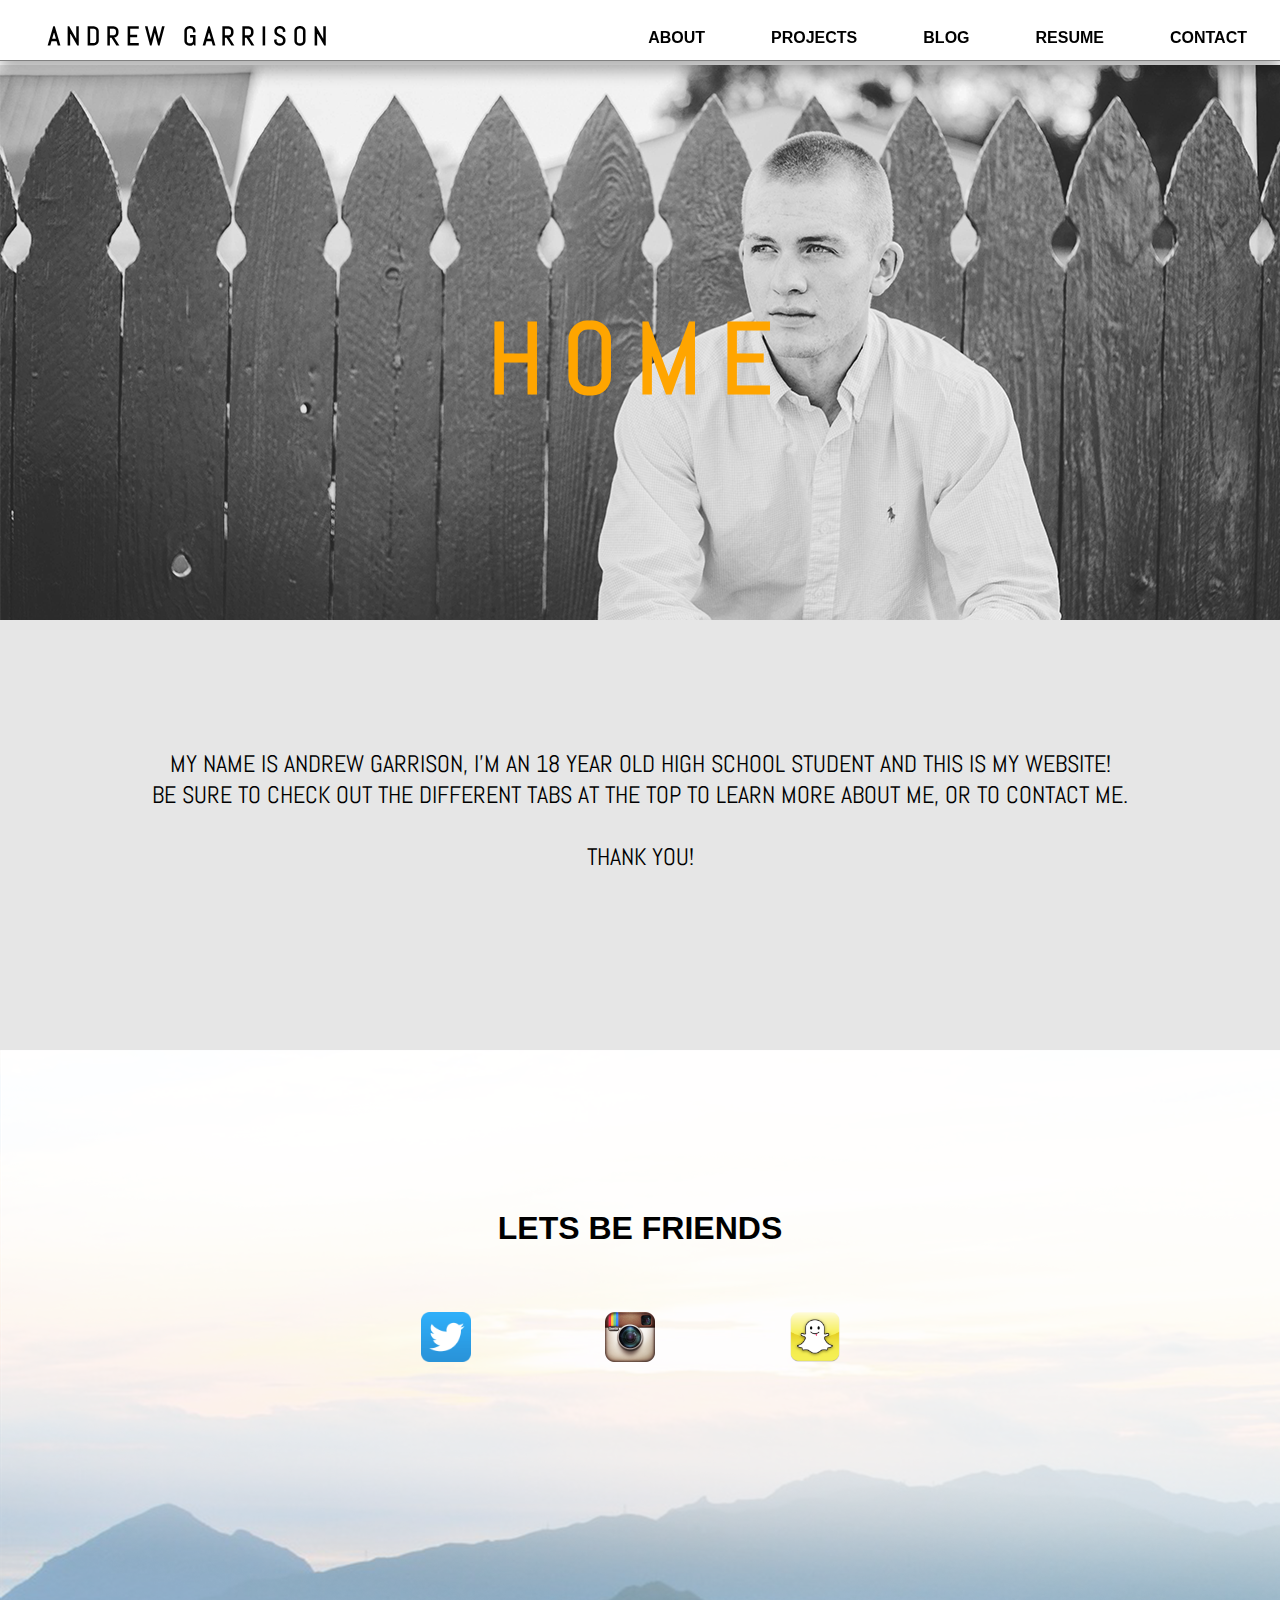
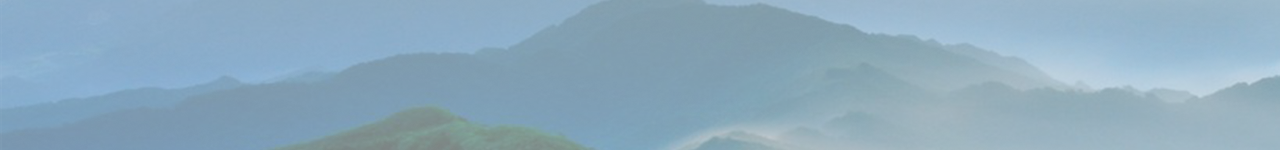
==== index.html @ fd9dc278 "Favicon & Snap close button change" ====
<!DOCTYPE html>
<html lang="en">
<head> 
<meta charset="utf-8">
<meta name="viewport" content="width=device-width; initial-scale=1; maximum-scale=1">
  <script src="http://ajax.googleapis.com/ajax/libs/jquery/1.11.1/jquery.min.js"></script>
  <script src="Script.js"></script>
  <link href ="Main.css" rel="stylesheet">
  <link href="css/hover.css" rel="stylesheet" media="all">
  <link href='http://fonts.googleapis.com/css?family=Oswald:400,300|Abel|Dosis:300,400,700' rel='stylesheet' type='text/css'>
  <!--[if IE]> <script src="http://html5shiv.googlecode.com/svn/trunk/html5.js"></script><![endif]-->
  <link rel="icon" type="image/png" href="Images/Favicon.png">
<title>
  AG | Home
</title>
</head>
<body>  
<header>
<nav>
<div id = "header-content">
  <a id="menu-icon"><img id="navOpacity" src="Images/NavIcon.png"></a>
  
    <a id="return1" href="index.html"><img src="Images/home-icon.png"></a> 
    <a id="mobileNav"><img src="Images/mobileNav.jpeg"></a>
        <a id="return" href="index.html"> Andrew Garrison </a> 
        <h5 id="webTitle">Andrew Garrison</h5>
        <div id="nav">
  <ul>
    <li id="bye1"><a id="blue" href="About.html" class="current">About</a></li>
    <li id="bye2"><a id="green" href="Projects.html">Projects</a></li>
    <li id="bye3"><a id="orange" href="Blog.html">Blog</a></li>
    <li id="bye4"><a id="yellow" href="Resume.html">Resume</a></li>
    <li id="bye5"><a id="grey" href="Contact.html">Contact</a></li>
    </ul>
  </div>
<div>
</nav>
<script>
$(document).ready(function() {
    // trigger the function when clicking on an assigned element
    $("#menu-icon, #mobileNav").click(function() {
      $("#nav").toggle("25ms");
    });
$(window).resize(function(){

       if ($(window).width() >= 1055) {  

          $("#nav").show();

       } else {
        
          $("#nav").hide();
       
       }
});
});
</script>
</header>
  <div id ="banner">
      <h2> Home </h2>
  </div>
  <div id ="content">
      <p> My name is Andrew Garrison, i'm an 18 year old high school student and this is my website!<br>
        Be sure to check out the different tabs at the top to learn more about me, or to contact me. <br></br>
        Thank You! 
      </p>
        
  </div>
  <div id="content2">
    <h3>Lets Be Friends
    </h3>
    <div id="animate">
      <ul id="socialIcons">
         <li class="social" id="twit"><a href="https://twitter.com/Andrew_Garrison" target="_blank"><img src="Images/twiticon.png" height="50px" width="50px"></li></a>
        <li class="social" id="insta"><a href="http://instagram.com/andrew_garrison/" target="_blank"><img src="Images/instaicon.png" height="50px" width="50px"></li></a>
        <li class="social" id="snap"><a href="#popup-box" class="popup-window"><img src="Images/snapicon.png" height="50px" width="50px"></li></a>
      </ul>
      <div id="popup-box" class="popupInfo">

        <form>
          <img id="iPhone" src="Images/iPhone.png" height ="570px" width="355px">
          <br>
          <button type="button" class="close"> Close </button>
        </form>

      </div>
    </div>
  </div>
</div> 
</body>
</html>
---- Main.css ----
@font-face {
  font-family: "Ostrich Sans";
  src: url("WebFonts/ostrich-regular.ttf")
  local('Ostrich Sans'),
  format('truetype');
}
@font-face {
  font-family: 'Bebas';
  src: url("WebFonts/BEBAS.TTF")
  local('Bebas'),
  format('truetype');
}
*
{
    margin : 0;
    padding: 0;
}
body {
  text-align: center;
}
#return1 {
  display: none;
}
#webTitle {
  display: none;
}
#mobileNav {
  display: none;
}
header {
  background: white;
  height: 60px;
  width: 100%;
  z-index: 20;
  position: fixed;
  top: 0px;
  box-shadow: 0 10px 15px rgba(0,0,0,0.3);
  border-bottom: 1px solid grey;
}
#header-content {
  width: 100%; margin: 0 auto; padding: 5px 0 0 0;
  overflow: hidden;
  
}
#container {
  margin-top: 230px;
}
#return {
  float: left;
  font-size: 26px; text-transform: uppercase; letter-spacing: 6px;
  font-family: 'Abel', sans-serif;
  color: black;
  margin-left: 40px;
  cursor: pointer;
  text-decoration: none;
  background-color: transparent;
  width: 300px;
  padding: 0px;
  margin-top: 15px;
  transition: none;
}
#nav {
	float: right;
}
ul {
  list-style-type: none;
}

li {
  display: inline;
  padding: 23px;
  float: left;
  position: relative;
  top: 1px;
}
a {
  font-size: 16px;
  font-family: sans-serif, 'Abel';
  font-weight: bold;
  text-transform: uppercase;
  text-decoration: none;
  padding: 10px;
  color: black;
  transition: 100ms ease-out;
  -webkit-transition: 100ms ease-out;
  -moz-transition: 100ms ease-out;
  -o-transition: 100ms ease-out;
}
#orange:hover {
  border-bottom: 4px solid #2FEB67;
}
#blue:hover {
  border-bottom: 4px solid #61C8FF;
}
#green:hover  {
  border-bottom: 4px solid #FFC640;
}
#yellow:hover {
  border-bottom: 4px solid #FFFB00;
}
#grey:hover {
  border-bottom: 4px solid #7F6887;
}

#banner {
  top: 65px;
  width: 100%;
  height: 600px; 
  background-image: url("Images/MeBanner.png");
  position: absolute;
  background-size: cover;
}

#banner h2 {
  font-family: 'Abel', sans-serif;
  font-size: 100px;
  text-transform: uppercase;
  letter-spacing: 20px;
  margin-top: 230px;
  color: orange;
  text-align: center;
}


#content {
  background-position: center;
  width: 100%;
  position: absolute;
  top: 620px;
  background: white;
  height: 60%;
  background-color: #E6E6E6;
}
#content p {
  text-transform: uppercase;
  font-family: 'Abel', sans-serif;
  font-size: 24px;
  margin-top: 10%;
  width: 80%;
  margin-left: 10%;
  margin-right: 10%;
  position: relative;
  }
  
  #content #info {
    font-size: 24px;
  }

#content h1 {
  text-transform: uppercase;
  font-family: 'Bebas', sans-serif;
  font-size: 36px;
  border: 2px solid black; width: 30%;
  margin-top: 125px;
  position: relative;
  margin-left: 35%;
  }

#content2 {
  background-image: url("Images/MountainFlow.png");
  position: absolute;
  height: 700px;
  width: 100%;
  top: 1050px;
}

#content2 h3 {
  font-family: helvetica;
  text-transform: uppercase;
  font-size: 32px;
  padding-top: 160px;
}

#content2 .social {
    padding: 5px;
    width: 10%;
    float: none;
    /*background-color: none;
    border: 0px;
    outline: 0px;*/
    border-bottom: none;
    top: 60px;
    display: inline-block;
    list-style: none;
    padding-right: 4%;
    position: relative;
    opacity: 1;
}
#socialIcons {
  margin-left: 2%;
}
.social {
  display: inline-block;
  vertical-align: middle;
  -webkit-transform: translateZ(0);
  transform: translateZ(0);
  box-shadow: 0 0 1px rgba(0, 0, 0, 0);
  -webkit-backface-visibility: hidden;
  backface-visibility: hidden;
  -moz-osx-font-smoothing: grayscale;
  -webkit-transition-duration: 0.3s;
  transition-duration: 0.3s;
  -webkit-transition-property: transform;
  transition-property: transform;
}
.social:hover, .social:focus, .social:active {
  -webkit-transform: scale(1.1);
  transform: scale(1.1);
}
.popupInfo {
  display: none;
  float: left;
  font-size: 18px;
  position: fixed;
  top: 50%;
  left: 51%;
  margin: -100px 0 0 -100px;
  z-index: 12400;
}
#mask {
  display: none;
  background: #000;
  position: fixed;
  left: 0;
  top: 0;
  z-index: 12300;
  width: 100%;
  height: 100%;
  opacity: 0.4;
}
#menu-icon {

  display: none;
  float: right;
  left: 85%;
  top: 0px;
  position: fixed;
  padding: none;
}
.close {
  border: 1px solid black;
  font-family: 'Abel', sans-serif;
  font-weight: bold;
  padding: 5px;
  height: 25px;
  background-color: transparent;
  padding-right: 10px;
  padding-left: 10px;
  cursor: pointer;
}

#navOpacity {
  padding: 8px;
}


/*MEDIA QUERY*/
@media only screen and (max-width : 1065px) {


  #menu-icon {

    display: block;
    top: 5px;
    cursor: pointer;
  }
  #nav {
    display: none;
  }
  #navOpacity {
    height: 25px;
    width: 35px;
    opacity: 1;
    transition: 200ms ease-out;
    -webkit-transition: 200ms ease-out;
    -moz-transition: 200ms ease-out;
    -o-transition: 200ms ease-out;
  }
  #navOpacity:hover {
    opacity: 0.7;
    transition: 200ms ease-out;
    -webkit-transition: 200ms ease-out;
    -moz-transition: 200ms ease-out;
    -o-transition: 200ms ease-out;
  }
  
  nav ul, nav:active ul { 

    position: fixed;
    padding: 20px;
    background: white;
    border-bottom: 1px solid grey;
    border-left: 1px solid grey;
    border-right: 1px solid grey;
    right: 0px;
    top: 60px;
    width: 25%;
    border-radius: 0px 0 4px 4px;
  }

  nav li {

    text-align: center;
    width: 100%;
    padding: 10px 0;
    margin: 0;

  }
  #return {
  float: left;
  font-size: 26px; text-transform: uppercase; letter-spacing: 6px;
  font-family: 'Abel', sans-serif;
  color: black;
  margin-left: 40px;
  cursor: pointer;
  text-decoration: none;
  background-color: transparent;
  width: 300px;
  padding: 0px;
  margin-top: 15px;
  transition: none;
}
}
@media only screen and (max-width : 620px) {
  #content2 .social {
    width: 50%;
  }
}

@media only screen and (max-width : 667px) {
  header {
  background: white;
  height: 60px;
  width: 100%;
  z-index: 20;
  position: absolute;
  top: 0px;
  border-bottom: 1px solid grey;
}

#webTitle {
  font-family: 'Abel', sans-serif;
  font-size: 24px;
  position: relative;
  left: 3px;
  display: block;
  bottom: 3px;
}

#header-content {
  width: 100%; margin: 0 auto; padding: 5px 0 0 0;
  overflow: hidden;
  
}
#container {
  margin-top: 230px;
}
#return1 img {
  background-color: transparent;
  width: 40px;
  float: left;
  padding-left: 10px;
  position: relative;
  top: 5px;
  display: block;
  z-index: 1000;
}
#return1 {
  display: block;
}
#return {
  display: none;
}
#nav {
  float: right;
}
#nav-icon {
  display: none;
}
#navOpacity {
  display: none;
}
ul {
  list-style-type: none;
}
a {
  font-size: 14px;
  font-family: sans-serif, 'Abel';
  font-weight: bold;
  text-transform: uppercase;
  text-decoration: none;
  padding: 10px;
  color: black;
  transition: 100ms ease-out;
  -webkit-transition: 100ms ease-out;
  -moz-transition: 100ms ease-out;
  -o-transition: 100ms ease-out;
}
#orange:hover {
  border-bottom: 4px solid #2FEB67;
}
#blue:hover {
  border-bottom: 4px solid #61C8FF;
}
#green:hover  {
  border-bottom: 4px solid #FFC640;
}
#yellow:hover {
  border-bottom: 4px solid #FFFB00;
}
#grey:hover {
  border-bottom: 4px solid #7F6887;
}


/*MEDIA QUERY*/



  #mobileNav {
    position: relative;
    display: block;
    bottom: 14px;
    cursor: pointer;
    padding-left: 1px;
    float: right;
    z-index: 1000;
  }
  #nav {
    display: none;
  }
  #mobileNav img {
    height: 35px;
    width: 45px;
    opacity: 1;
    transition: 200ms ease-out;
    -webkit-transition: 200ms ease-out;
    -moz-transition: 200ms ease-out;
    -o-transition: 200ms ease-out;
  }
  #mobileNav:hover {
    opacity: 0.7;
    transition: 200ms ease-out;
    -webkit-transition: 200ms ease-out;
    -moz-transition: 200ms ease-out;
    -o-transition: 200ms ease-out;
  }
  
  nav ul, nav:active ul { 

    position: absolute;
    padding: 20px;
    background: white;
    border-bottom: 1px solid grey;
    border-left: 1px solid grey;
    border-right: 1px solid grey;
    padding-right: 0px;
    top: 61px;
    width: 30%;
    border-radius: 0px 0 4px 4px;
    height: 175px;
    float: right;
  }

  nav li {

    text-align: middle;
    width: 100%;
    padding: 10px 0;
    margin: 0;

  }
  #banner {
  top: 60px;
  width: 100%;
  height: 275px; 
  background-image: url("Images/bannerpic.png");
  position: absolute;
  background-size: cover;
}

#banner h2 {
  font-family: 'Abel', sans-serif;
  font-size: 40px;
  text-transform: uppercase;
  letter-spacing: 5px;
  margin-top: 110px;
  color: orange;
  text-align: center;
}


#content {
  background-position: center;
  width: 100%;
  position: absolute;
  top: 335px;
  height: 60%;
  background-color: #E6E6E6;
}
#content p {
  font-variant: small-caps;
  font-family: 'Abel', sans-serif;
  font-size: 18px;
  margin-top: 15%;
  width: 90%;
  margin-left: 5%;
  margin-right: 5%;
  position: relative;
  }
  
  #content #info {
    font-size: 16px;
  }

#content h1 {
  text-transform: uppercase;
  font-family: sans-serif, 'Abel';
  font-size: 24px;
  border: 2px solid black; width: 30%;
  margin-top: 125px;
  position: relative;
  margin-left: 35%;
  }

#content2 {
  background-image: url("Images/MountainFlow.png");
  background-size: cover;
  position: absolute;
  height: 500px;
  width: 100%;
  top: 630px;
}

#content2 h3 {
  font-family: sans-serif, 'Abel';
  text-transform: uppercase;
  font-size: 24px;
  padding-top: 40px;
}

#content2 .social {
    padding: 5px;
    width: 50px;
    float: none;
    /*background-color: none;
    border: 0px;
    outline: 0px;*/
    border-bottom: none;
    margin-top: 30px;
    display: inline-block;
    list-style: none;
    padding-right: 5%;
    position: relative;
    opacity: 1;
  }
#socialIcons {
  margin-right: 25px;
}
.social {
  display: inline-block;
  vertical-align: middle;
  -webkit-transform: translateZ(0);
  transform: translateZ(0);
  box-shadow: 0 0 1px rgba(0, 0, 0, 0);
  -webkit-backface-visibility: hidden;
  backface-visibility: hidden;
  -moz-osx-font-smoothing: grayscale;
  -webkit-transition-duration: 0.3s;
  transition-duration: 0.3s;
  -webkit-transition-property: transform;
  transition-property: transform;
}
.social:hover, .social:focus, .social:active {
  -webkit-transform: scale(1.1);
  transform: scale(1.1);
}
.popupInfo {
  display: none;
  font-size: 18px;
  position: absolute;
  top: 30%;
  left: 52%;
  margin: -100px 0 0 -100px;
  z-index: 12400;
}
#iPhone {
  width: 200px;
  height: 320px;
}
#mask {
  display: none;
  background: #000;
  position: fixed;
  left: 0;
  top: 0;
  z-index: 12300;
  width: 100%;
  height: 100%;
  opacity: 0.4;
}
.close {
  border: 1px solid black;
  font-family: 'Abel', sans-serif;
  font-weight: bold;
  padding: 5px;
  height: 25px;
  background-color: transparent;
  padding-right: 10px;
  padding-left: 10px;
  cursor: pointer;
}
}
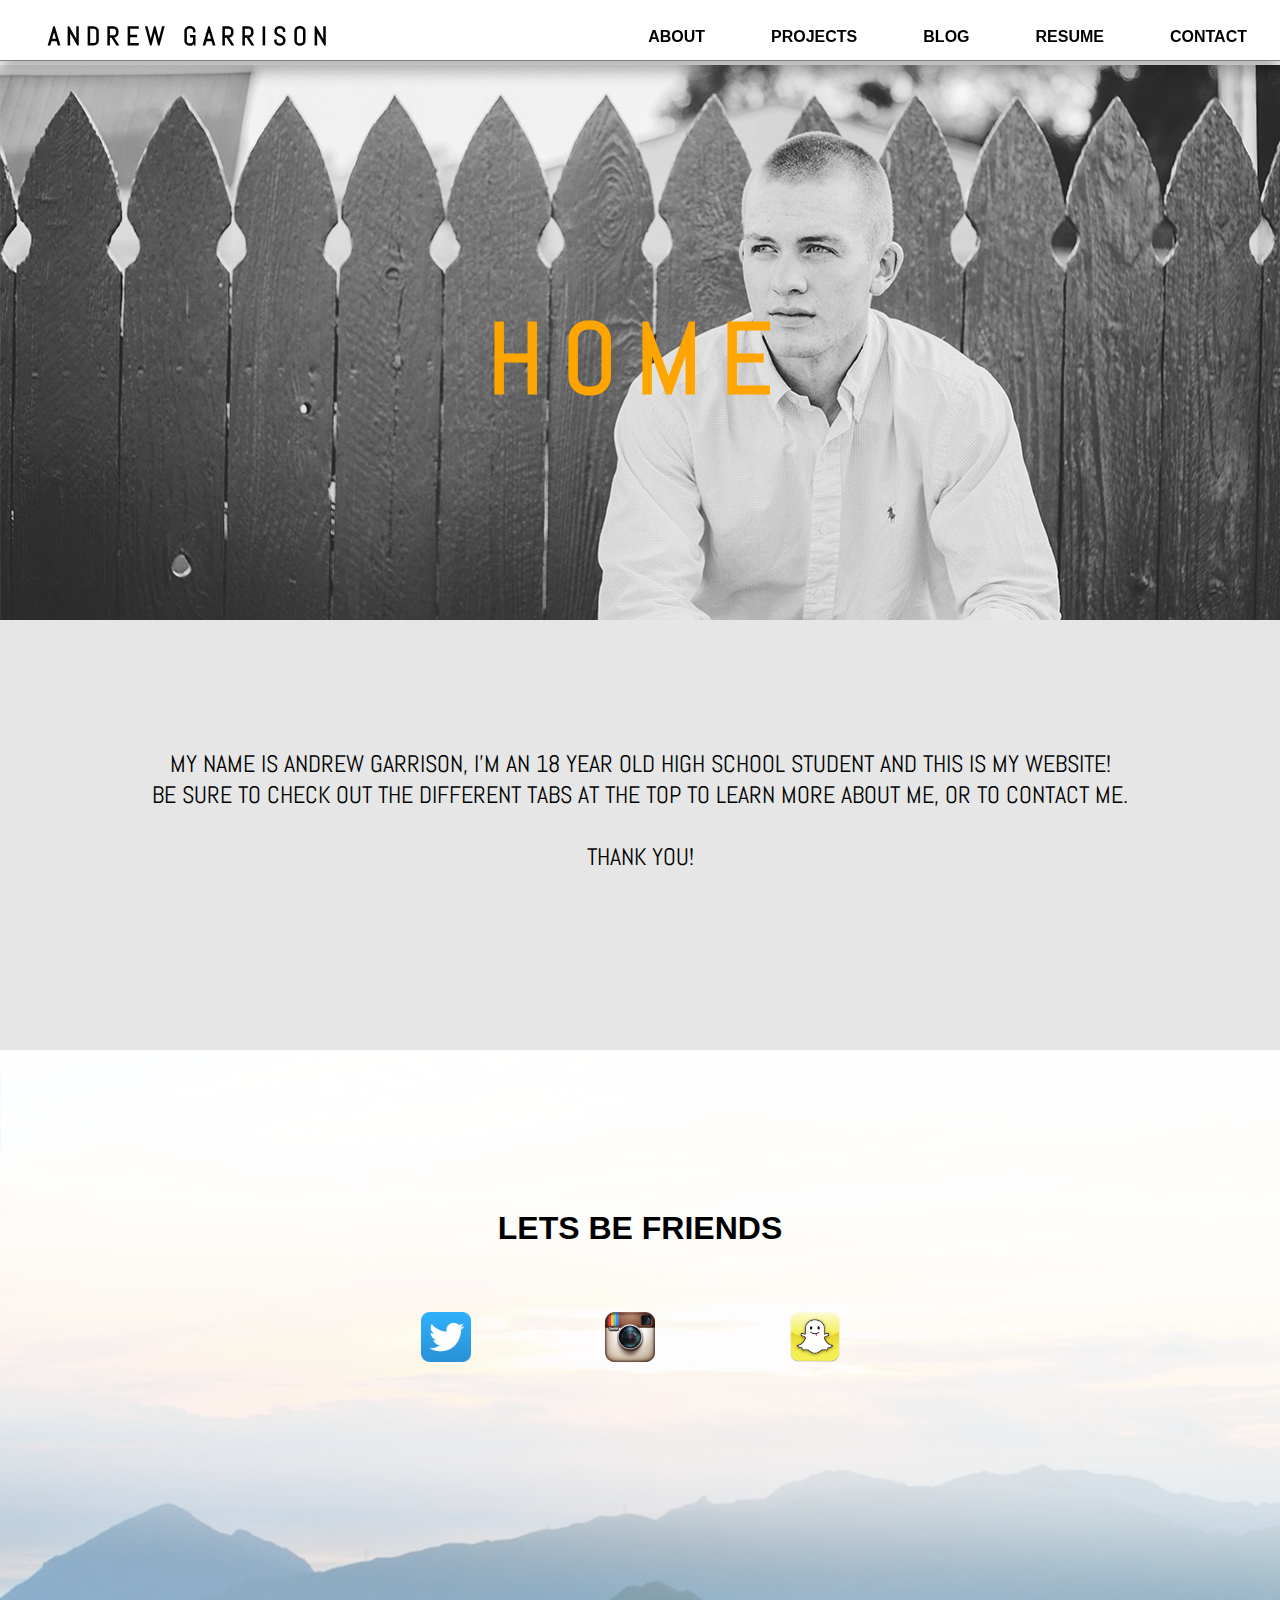
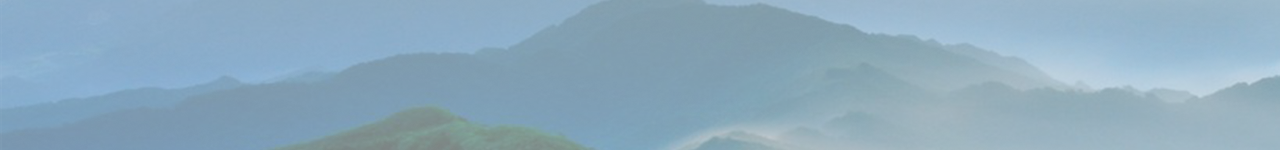
==== commit 4b8570cf: "Resume and Contact Responsive Update" ====
--- a/index.html
+++ b/index.html
@@ -11,7 +11,7 @@
   <!--[if IE]> <script src="http://html5shiv.googlecode.com/svn/trunk/html5.js"></script><![endif]-->
   <link rel="icon" type="image/png" href="Images/Favicon.png">
 <title>
-  AG | Home
+  Home
 </title>
 </head>
 <body>  
--- a/Main.css
+++ b/Main.css
@@ -71,7 +71,7 @@
   padding: 23px;
   float: left;
   position: relative;
-  top: 1px;
+  bottom: 0px;
 }
 a {
   font-size: 16px;
@@ -247,6 +247,18 @@
   padding-right: 10px;
   padding-left: 10px;
   cursor: pointer;
+  transition: 400ms ease-out;
+  -webkit-transition: 400ms ease-out;
+  -moz-transition: 400ms ease-out;
+  -o-transition: 400ms ease-out;
+
+}
+.close:hover {
+  background-color: white;
+  transition: 400ms ease-out;
+   -webkit-transition: 400ms ease-out;
+  -moz-transition: 400ms ease-out;
+  -o-transition: 400ms ease-out;
 }
 
 #navOpacity {
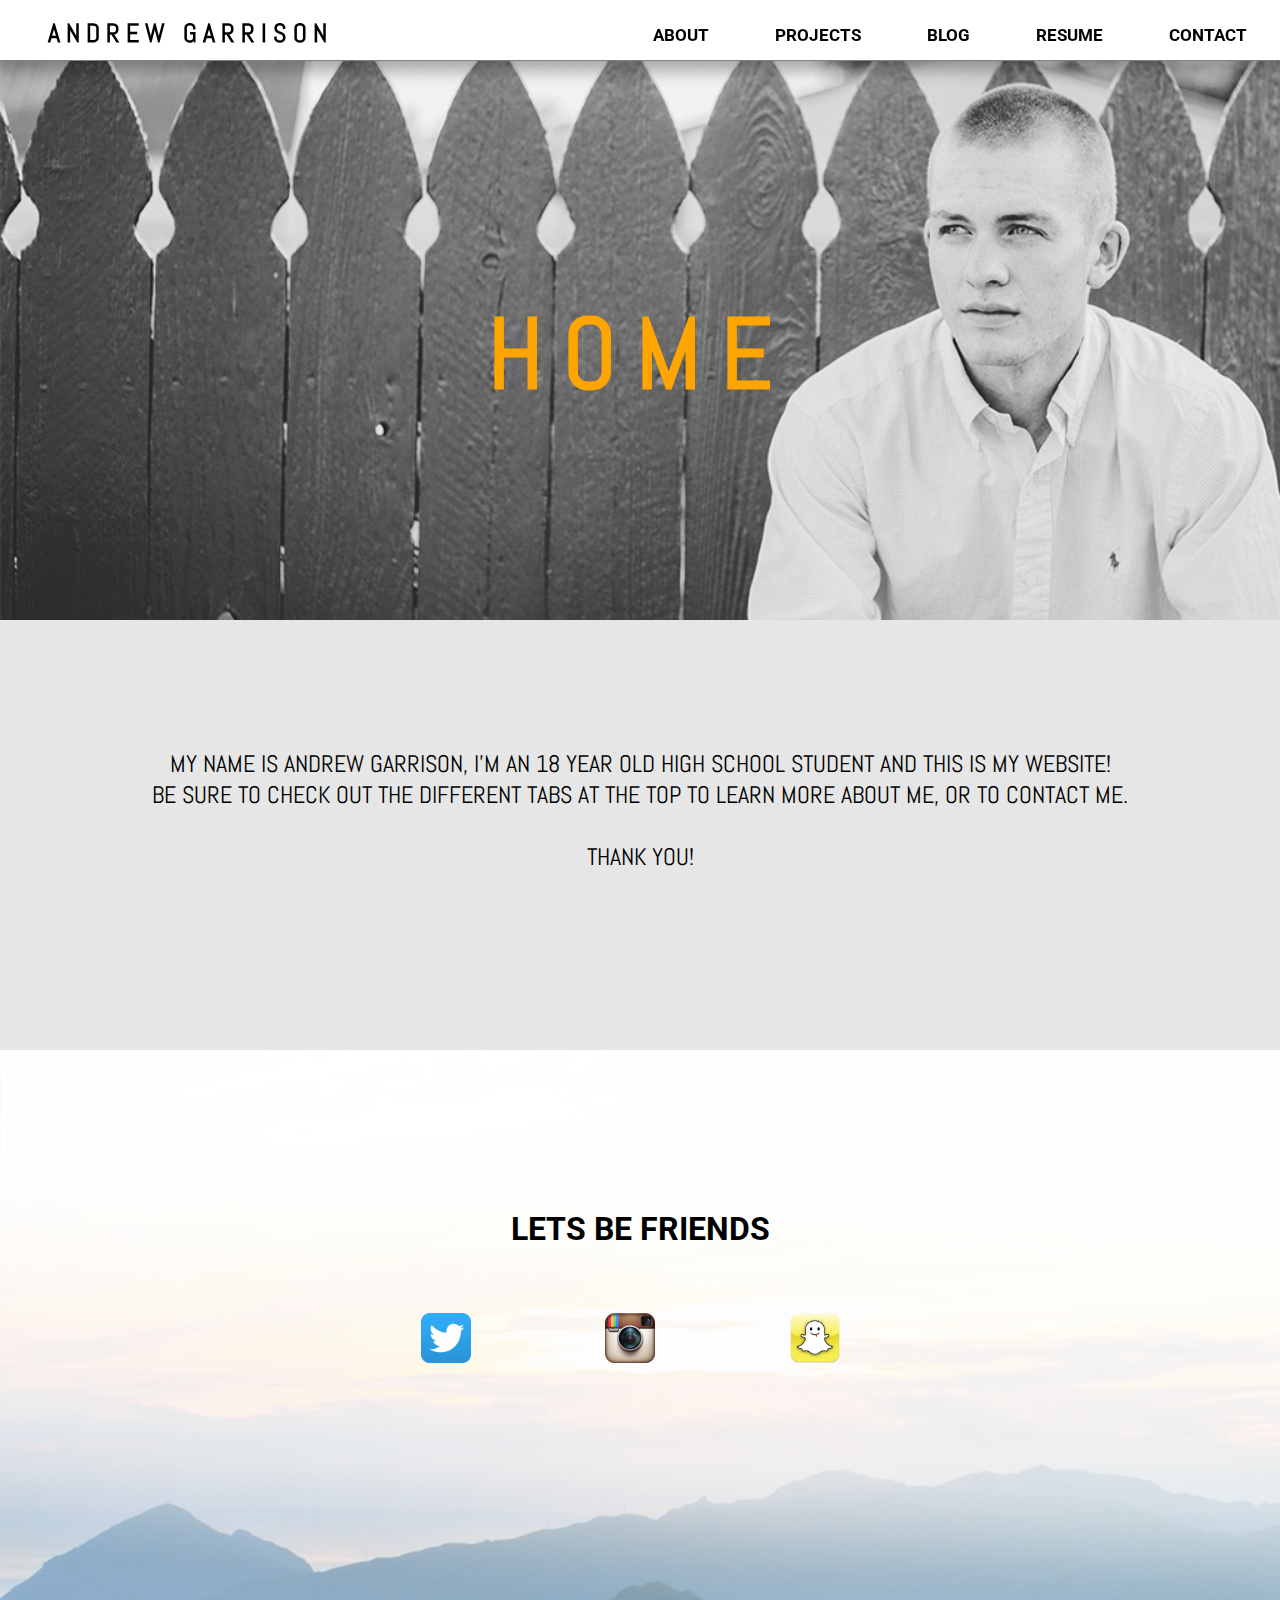
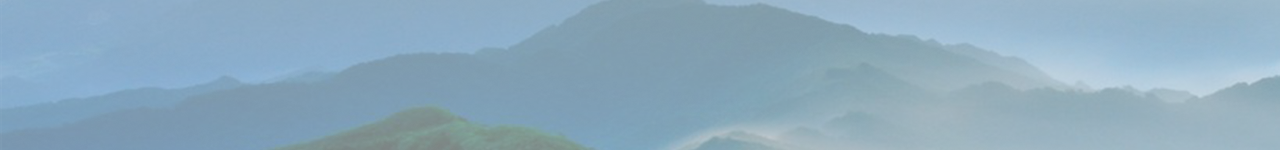
==== commit 2cf36b82: "Scroll & Font Changes" ====
--- a/index.html
+++ b/index.html
@@ -2,12 +2,12 @@
 <html lang="en">
 <head> 
 <meta charset="utf-8">
-<meta name="viewport" content="width=device-width; initial-scale=1; maximum-scale=1">
+<meta name="viewport" content="width=device-width, initial-scale=1">
   <script src="http://ajax.googleapis.com/ajax/libs/jquery/1.11.1/jquery.min.js"></script>
   <script src="Script.js"></script>
   <link href ="Main.css" rel="stylesheet">
   <link href="css/hover.css" rel="stylesheet" media="all">
-  <link href='http://fonts.googleapis.com/css?family=Oswald:400,300|Abel|Dosis:300,400,700' rel='stylesheet' type='text/css'>
+  <link href='http://fonts.googleapis.com/css?family=Oswald:400,300|Abel|Dosis:300,400,700|Roboto' rel='stylesheet' type='text/css'>
   <!--[if IE]> <script src="http://html5shiv.googlecode.com/svn/trunk/html5.js"></script><![endif]-->
   <link rel="icon" type="image/png" href="Images/Favicon.png">
 <title>
@@ -29,8 +29,8 @@
     <li id="bye1"><a id="blue" href="About.html" class="current">About</a></li>
     <li id="bye2"><a id="green" href="Projects.html">Projects</a></li>
     <li id="bye3"><a id="orange" href="Blog.html">Blog</a></li>
-    <li id="bye4"><a id="yellow" href="Resume.html">Resume</a></li>
-    <li id="bye5"><a id="grey" href="Contact.html">Contact</a></li>
+    <li id="bye4"><a id="purple" href="Resume.html">Resume</a></li>
+    <li id="bye5"><a id="yellow" href="Contact.html">Contact</a></li>
     </ul>
   </div>
 <div>
@@ -47,11 +47,18 @@
 
           $("#nav").show();
 
+
        } else {
         
           $("#nav").hide();
        
        }
+});
+$(window).scroll(function() {
+  var wScroll = $(this).scrollTop();
+  $('#banner').css({
+    'transform' : 'translate(0px, -'+ wScroll /40 +'%)'
+  })
 });
 });
 </script>
--- a/Main.css
+++ b/Main.css
@@ -56,7 +56,7 @@
   background-color: transparent;
   width: 300px;
   padding: 0px;
-  margin-top: 15px;
+  margin-top: 12px;
   transition: none;
 }
 #nav {
@@ -71,43 +71,44 @@
   padding: 23px;
   float: left;
   position: relative;
-  bottom: 0px;
+  top: -3px;
 }
 a {
-  font-size: 16px;
-  font-family: sans-serif, 'Abel';
+  font-size: 17px;
+  font-family: 'Roboto', sans-serif;
   font-weight: bold;
   text-transform: uppercase;
   text-decoration: none;
   padding: 10px;
   color: black;
-  transition: 100ms ease-out;
-  -webkit-transition: 100ms ease-out;
-  -moz-transition: 100ms ease-out;
-  -o-transition: 100ms ease-out;
+  transition: 200ms ease-in-out;
+  -webkit-transition: 200ms ease-in-out;
+  -moz-transition: 200ms ease-in-out;
+  -o-transition: 200ms ease-in-out;
 }
 #orange:hover {
-  border-bottom: 4px solid #2FEB67;
+  color: #2FEB67;
 }
 #blue:hover {
-  border-bottom: 4px solid #61C8FF;
+  color: #61C8FF;
 }
 #green:hover  {
-  border-bottom: 4px solid #FFC640;
+  color: #FFC640;
+}
+#purple:hover {
+  color: #7F6887;
 }
 #yellow:hover {
-  border-bottom: 4px solid #FFFB00;
-}
-#grey:hover {
-  border-bottom: 4px solid #7F6887;
+  color: #FFFB00;
 }
 
 #banner {
-  top: 65px;
+  top: 60px;
   width: 100%;
   height: 600px; 
   background-image: url("Images/MeBanner.png");
   position: absolute;
+  background-attachment: fixed;
   background-size: cover;
 }
 
@@ -117,6 +118,7 @@
   text-transform: uppercase;
   letter-spacing: 20px;
   margin-top: 230px;
+  position: relative;
   color: orange;
   text-align: center;
 }
@@ -165,7 +167,7 @@
 }
 
 #content2 h3 {
-  font-family: helvetica;
+  font-family: 'Roboto', Helvetica;
   text-transform: uppercase;
   font-size: 32px;
   padding-top: 160px;
@@ -397,7 +399,7 @@
 }
 a {
   font-size: 14px;
-  font-family: sans-serif, 'Abel';
+  font-family: 'Roboto', sans-serif;
   font-weight: bold;
   text-transform: uppercase;
   text-decoration: none;
@@ -408,21 +410,7 @@
   -moz-transition: 100ms ease-out;
   -o-transition: 100ms ease-out;
 }
-#orange:hover {
-  border-bottom: 4px solid #2FEB67;
-}
-#blue:hover {
-  border-bottom: 4px solid #61C8FF;
-}
-#green:hover  {
-  border-bottom: 4px solid #FFC640;
-}
-#yellow:hover {
-  border-bottom: 4px solid #FFFB00;
-}
-#grey:hover {
-  border-bottom: 4px solid #7F6887;
-}
+
 
 
 /*MEDIA QUERY*/
@@ -489,6 +477,9 @@
   background-image: url("Images/bannerpic.png");
   position: absolute;
   background-size: cover;
+  background-attachment: scroll;
+  background-repeat: no-repeat;
+  transform: none;
 }
 
 #banner h2 {
@@ -500,7 +491,6 @@
   color: orange;
   text-align: center;
 }
-
 
 #content {
   background-position: center;
@@ -545,7 +535,7 @@
 }
 
 #content2 h3 {
-  font-family: sans-serif, 'Abel';
+  font-family: 'Roboto', sans-serif;
   text-transform: uppercase;
   font-size: 24px;
   padding-top: 40px;
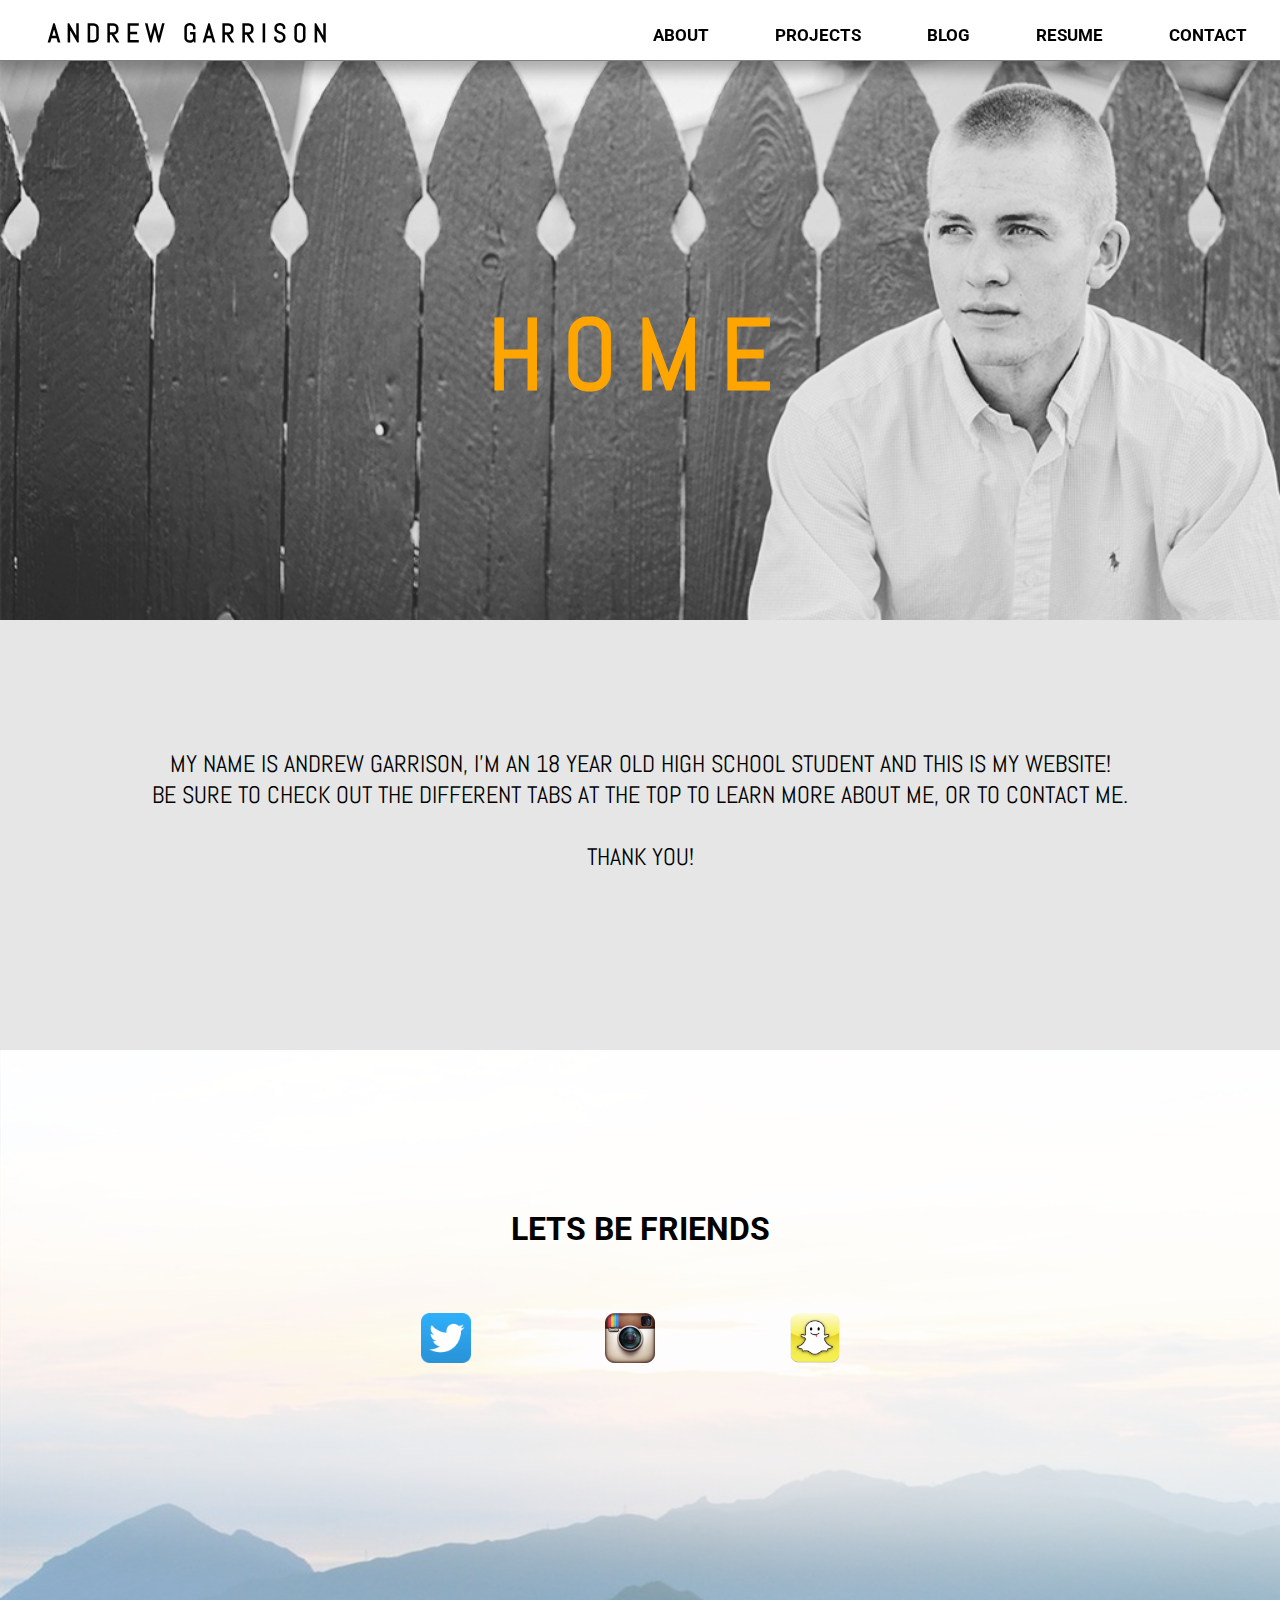
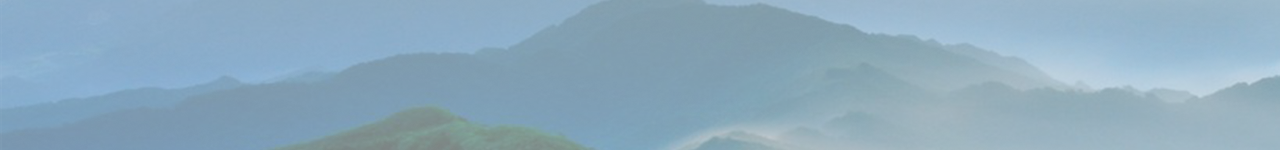
==== commit 862682e3: "New Contact Form" ====
--- a/index.html
+++ b/index.html
@@ -26,7 +26,7 @@
         <h5 id="webTitle">Andrew Garrison</h5>
         <div id="nav">
   <ul>
-    <li id="bye1"><a id="blue" href="About.html" class="current">About</a></li>
+    <li id="bye1"><a id="blue" href="About.html">About</a></li>
     <li id="bye2"><a id="green" href="Projects.html">Projects</a></li>
     <li id="bye3"><a id="orange" href="Blog.html">Blog</a></li>
     <li id="bye4"><a id="purple" href="Resume.html">Resume</a></li>
--- a/Main.css
+++ b/Main.css
@@ -103,9 +103,9 @@
 }
 
 #banner {
-  top: 60px;
-  width: 100%;
-  height: 600px; 
+  top: 61px;
+  width: 100%;
+  height: 650px; 
   background-image: url("Images/MeBanner.png");
   position: absolute;
   background-attachment: fixed;
@@ -473,7 +473,8 @@
   #banner {
   top: 60px;
   width: 100%;
-  height: 275px; 
+  max-width: 100%;
+  height: 280px; 
   background-image: url("Images/bannerpic.png");
   position: absolute;
   background-size: cover;
@@ -496,7 +497,7 @@
   background-position: center;
   width: 100%;
   position: absolute;
-  top: 335px;
+  top: 320px;
   height: 60%;
   background-color: #E6E6E6;
 }
